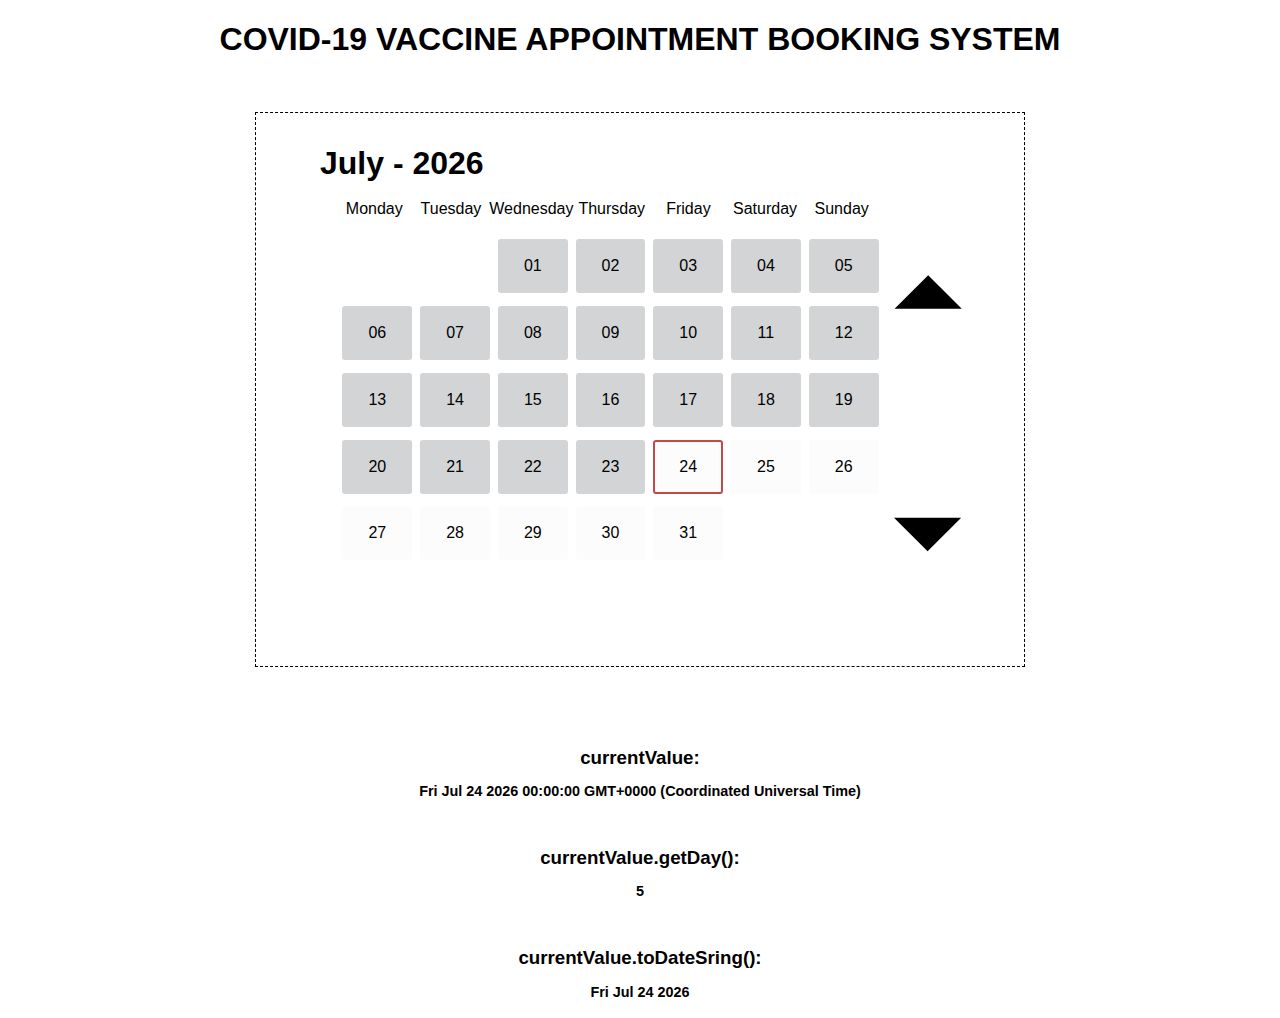
==== html/datePicker.html @ ed72778e "edition" ====
<!DOCTYPE html>
<html lang="en">
<head>
    <meta charset="UTF-8">
    <meta name="viewport" content="width=device-width, initial-scale=1.0">
    <title>CalendarPickerJS</title>
    <link rel="stylesheet" href="library/CalendarPicker.style.css">
    <style>
        body {
            display: grid;
            justify-items: center;
            align-content: center;
            min-height: 100vh;
            padding: 0;
            margin: 0;
            font-family: -apple-system, BlinkMacSystemFont, 'Segoe UI', 'Roboto', 'Oxygen',
                'Ubuntu', 'Cantarell', 'Fira Sans', 'Droid Sans', 'Helvetica Neue',
                sans-serif;
        }
           

        #myCalendarWrapper {
            width: 40em;
            border: 1px dashed black;
            padding: 2em 4em;
            position: relative;
            font-size: 1rem;
            margin: 2rem auto 5rem;
        }

              
        #example {
            margin: 0 auto;
            text-align: center;
            font-family: -apple-system, BlinkMacSystemFont, 'Segoe UI', 'Roboto', 'Oxygen',
                'Ubuntu', 'Cantarell', 'Fira Sans', 'Droid Sans', 'Helvetica Neue',
                sans-serif;
                
        }

        #example h3:not(:first-of-type) {
            margin-top: 3rem;
        }

        #example p {
            font-size: 0.9rem;
        }

      
    </style>
</head>

<body>
   
    <h1>COVID-19 VACCINE
        APPOINTMENT BOOKING
        SYSTEM</h1>


    <div id="showcase-wrapper">
        <div id="myCalendarWrapper"></div>
        <div id="example">
            <h3>currentValue:
                <p id="current-date"></p>
            </h3>
            <h3>currentValue.getDay():
                <p id="current-day"></p>
            </h3>
            <h3>currentValue.toDateSring():
                <p id="current-datestring"></p>
            </h3>
        </div>
    </div>

  
</body>

<script src="library/CalendarPicker.js"></script>

<script>
    const nextYear = new Date().getFullYear() + 1;
    const myCalender = new CalendarPicker('#myCalendarWrapper', {
        // If max < min or min > max then the only available day will be today.
        min: new Date(),
        max: new Date(nextYear, 10) // NOTE: new Date(nextYear, 10) is "Sun Nov 01 <nextYear>"
    });

    const currentDateElement = document.getElementById('current-date');
    currentDateElement.textContent = myCalender.value;

    const currentDayElement = document.getElementById('current-day');
    currentDayElement.textContent = myCalender.value.getDay();

    const currentToDateString = document.getElementById('current-datestring');
    currentToDateString.textContent = myCalender.value.toDateString();

    myCalender.onValueChange((currentValue) => {
        currentDateElement.textContent = currentValue;
        currentDayElement.textContent = currentValue.getDay();
        currentToDateString.textContent = currentValue.toDateString();

        console.log(`The current value of the calendar is: ${currentValue}`);
    });
</script>

</html>
---- html/library/CalendarPicker.style.css ----
#calendar-wrapper {
    width: 100%;
    display: grid;
    grid-template-rows: 2.5em 1fr;
    font-family: -apple-system, BlinkMacSystemFont, 'Segoe UI', 'Roboto', 'Oxygen',
    'Ubuntu', 'Cantarell', 'Fira Sans', 'Droid Sans', 'Helvetica Neue',
    sans-serif;
    -webkit-font-smoothing: antialiased;
    -moz-osx-font-smoothing: grayscale;
    box-sizing: border-box;
    font-size: inherit;
}

#calendar-wrapper header {
    grid-row: 1/2;
    font-size: 2em;
    box-sizing: inherit;
}

#calendar-wrapper header h4 {
    padding: 0;
    margin: 0;
}

#calendar {
    display: grid;
    grid-template-columns: 1fr 4em;
    grid-template-rows: 3em 1fr;
    box-sizing: inherit;
    padding: 0;
    margin: 0;
}

#calendar #calendar-days,
#calendar #calendar-grid {
    display: grid;
    grid-template-columns: repeat(7, 1fr);
    align-items: center;
    padding: 0 1em;
    box-sizing: inherit;
    margin: 0;
}

#calendar #calendar-days {
    justify-items: center;
    grid-row: 1/2;
    grid-column: 1/2;
}

#calendar #calendar-grid {
    grid-template-rows: repeat(6, 1fr);
    justify-items: flex-start;
    grid-row: 2/-1;
    grid-column: 1/2;
    width: 100%;
}

#calendar #calendar-grid > time {
    display: flex;
    align-items: center;
    justify-content: center;
    cursor: pointer;
    margin: 0.4em;
    padding: 1em 0.2em;
    width: 90%;
    background-color: rgba(108, 108, 108, 0.02);
    border-radius: 3px;
    border: 2px solid transparent;
    transition: box-shadow 200ms, border 100ms;
    box-shadow: 1px 1px rgba(0, 0, 0, 0);
    box-sizing: inherit;
}

#calendar #calendar-grid time.selected,
#calendar #calendar-grid time.selected:focus {
    outline: none;
    border: 2px solid #c64949;
    box-sizing: inherit;
}

#calendar #calendar-grid time.disabled,
#calendar #calendar-grid time.disabled:focus {
    outline: none;
    border: 2px solid transparent;
    box-sizing: inherit;
    cursor: not-allowed;
    background-color: rgba(30, 39, 51, 0.2);
    box-shadow: 1px 1px rgba(0, 0, 0, 0);

}

#calendar #calendar-grid > *:hover {
    border: 2px solid rgba(72, 72, 72, 0.5);
    box-shadow: 1px 1px rgba(0, 0, 0, 0.2);
    box-sizing: inherit;
}

#calendar #navigation-wrapper {
    display: flex;
    flex-direction: column;
    justify-content: space-between;
    align-items: center;
    grid-row: 2/-1;
    grid-column: 2/-1;
    box-sizing: inherit;
    padding: 1em 0 3.5em;
    margin: 0;
}

#calendar #navigation-wrapper button {
    cursor: pointer;
    background: transparent;
    border: 0;
    font-size: 3em;
    width: 1.6em;    
    box-sizing: inherit;
    padding: 0.1em;
    margin: 0;
}

#calendar #navigation-wrapper button:hover {
    opacity: 0.75;
}


#calendar #navigation-wrapper button svg {
    margin: 0;
    padding: 0;
    width: 100%;
    height: 1.6em;
    display: block;
    box-sizing: inherit;
}

#calendar #navigation-wrapper button:first-of-type {
    transform: rotate(180deg);
}
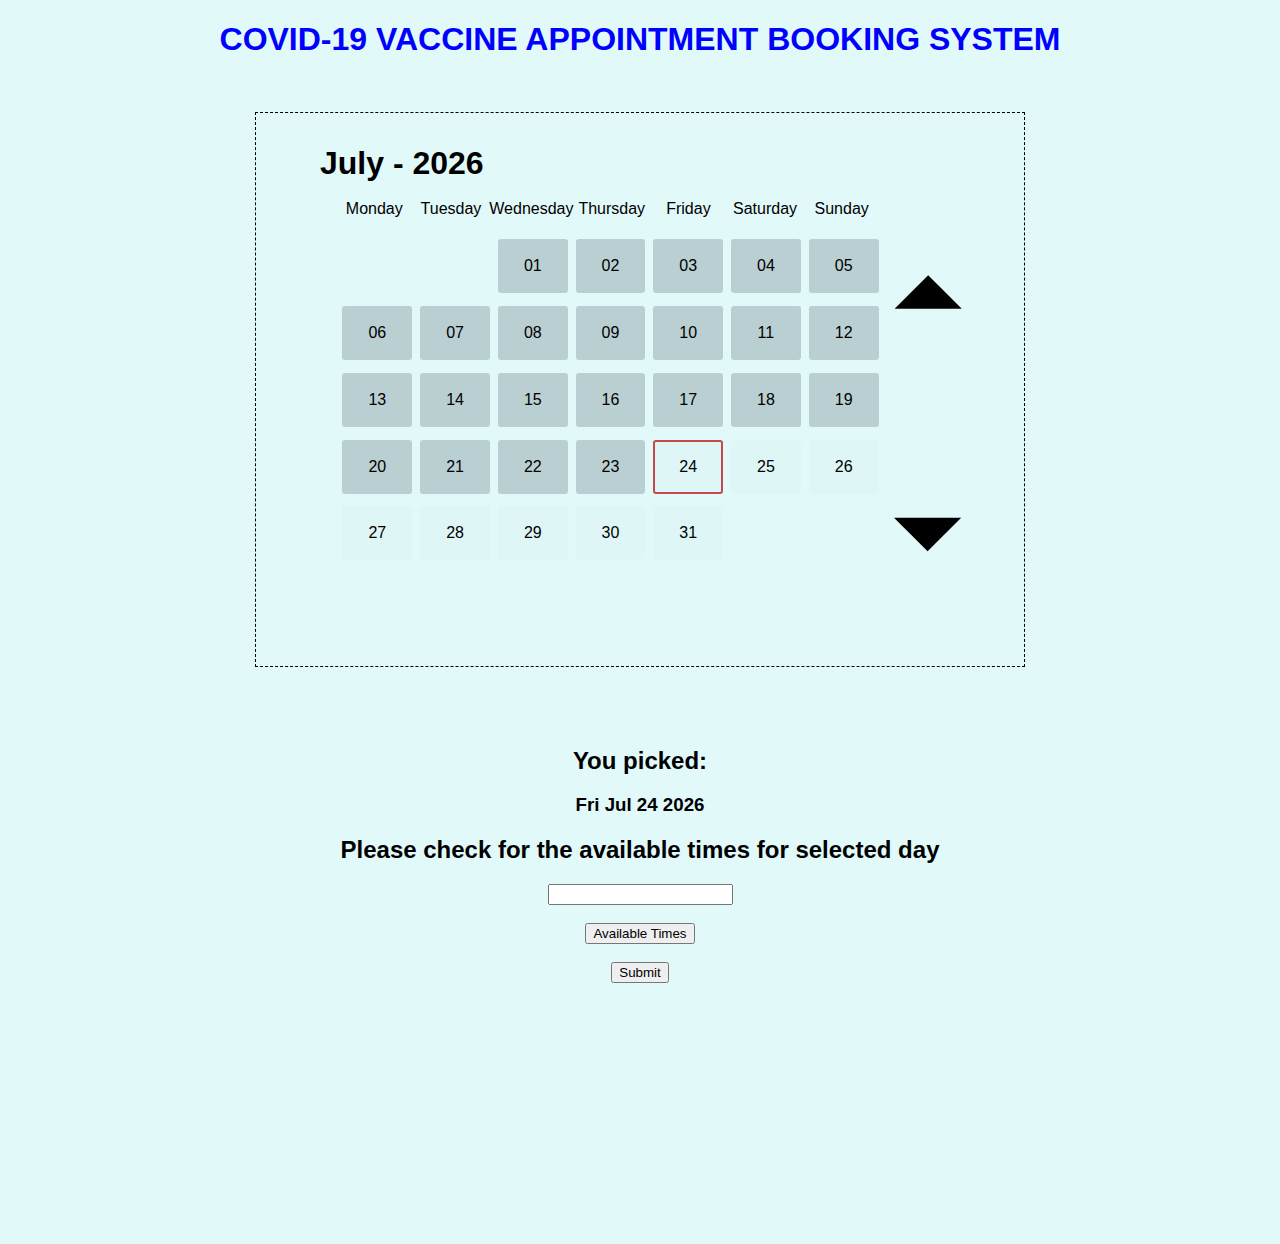
==== commit 50d4815b: "edition" ====
--- a/html/datePicker.html
+++ b/html/datePicker.html
@@ -7,6 +7,9 @@
     <link rel="stylesheet" href="library/CalendarPicker.style.css">
     <style>
         body {
+           
+            background-color: rgb(226, 249, 250);
+        
             display: grid;
             justify-items: center;
             align-content: center;
@@ -17,8 +20,9 @@
                 'Ubuntu', 'Cantarell', 'Fira Sans', 'Droid Sans', 'Helvetica Neue',
                 sans-serif;
         }
-           
-
+       h1{
+           color: blue;
+       }
         #myCalendarWrapper {
             width: 40em;
             border: 1px dashed black;
@@ -35,7 +39,11 @@
             font-family: -apple-system, BlinkMacSystemFont, 'Segoe UI', 'Roboto', 'Oxygen',
                 'Ubuntu', 'Cantarell', 'Fira Sans', 'Droid Sans', 'Helvetica Neue',
                 sans-serif;
+                color: rgb(226, 249, 250);
                 
+        }
+        #example1 {
+            color: black;
         }
 
         #example h3:not(:first-of-type) {
@@ -60,15 +68,45 @@
     <div id="showcase-wrapper">
         <div id="myCalendarWrapper"></div>
         <div id="example">
+            
+            
+                <div id="example1">   <h2>You picked: </h2>
+                <h3 id="current-datestring"></h3>
+                <h2> Please check for the available times for selected day </h2>
+                
+                  <script>
+
+                    const times = ["10.00 am", "14.10 pm", "11.20 am", "15.40 pm", "17.30 pm", "9.00 am", "9.10 am", "9.30 am", "9.40 am", "11.00 am", "13.00 pm",
+                    "14.00 pm", "15.00 pm", "16.00 pm"];
+                
+                function findTimes() {
+                  let randomIndex = Math.floor(Math.random() * times.length);
+                  document.getElementById("randomTimes").setAttribute("value", times[randomIndex]);
+                
+                }
+                </script>
+                
+                <div>
+                    <input "randomTimes" id="randomTimes"><br><br>
+                  <button onclick="findTimes();" type="randomTimes">Available Times</button>
+                  
+                  
+                  <form name="myForm" action="./submittedPage.html" onsubmit="return validateForm()" method="post">
+                    <br>
+                    <input type="submit" value="Submit">
+                  </form>
+                </div>
+                </div>
+                <h3>currentValue.toDateSring():
+            </h3>
             <h3>currentValue:
                 <p id="current-date"></p>
             </h3>
             <h3>currentValue.getDay():
                 <p id="current-day"></p>
             </h3>
-            <h3>currentValue.toDateSring():
-                <p id="current-datestring"></p>
-            </h3>
+           
+           
         </div>
     </div>
 
